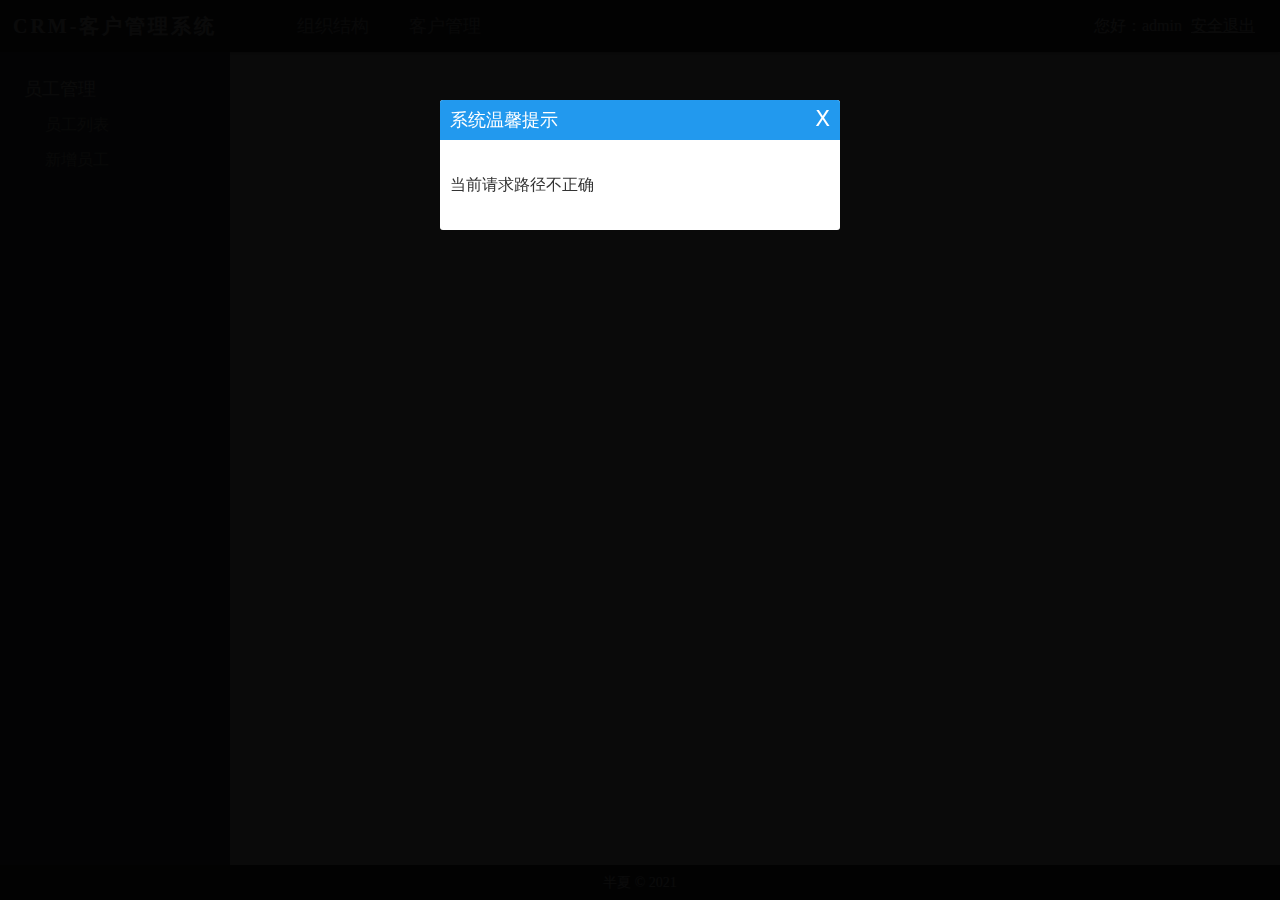
==== index.html @ f9d8ac41 "登录页、用户列表" ====
<!DOCTYPE html>
<html lang="en">
<head>
    <meta charset="UTF-8">
    <meta name="viewport" content="width=device-width, initial-scale=1.0">
    <title>CRM客户管理系统</title>
    <link rel="icon" href="./images/favicon-32x32-next.png">
    
    <link rel="stylesheet" href="./css/reset.css">
    <link rel="stylesheet" href="//at.alicdn.com/t/font_2317490_tlps4thoio.css">
    <link rel="stylesheet" href="./css/index.css">
</head>
<body>
    <!-- header -->
    <header class="headerBox">
        <h1 class="logo">CRM<span>-客户管理系统</span></h1>
        <!-- 导航 -->
        <nav class="navBox">
            <a href="javascript:;">组织结构</a>
            <a href="javascript:;">客户管理</a>
        </nav>
        <div class="baseBox">
            <span>您好：admin</span>
            <a href="javascript:;">安全退出</a>
        </div>
    </header>
    <!-- container -->
    <main class="container">
        <!-- sidebar -->
        <div class="menuBox">
            <div class="itemBox">
                <h3>
                    <i class="iconfont icon-yonghu"></i>
                    员工管理
                </h3>
                <nav class="item">
                    <a href="" target="_iframe">员工列表</a>
                    <a href="" target="_iframe">新增员工</a>
                </nav>
            </div>
        </div>
        <!-- iframe -->
        <iframe src="" class="iframeBox" frameborder="0" name="_iframe"></iframe>
    </main>
    <!-- footer -->
    <footer class="footerBox">
		<span>半夏 © 2021</span>
    </footer>

    <!-- js -->
    <script src="./dependences/jquery.min.js"></script>
    <script src="./dependences/axios.min.js"></script>
    <script src="./js/axios.defaults.js"></script>
    <script src="./utils/utils.js"></script>
    <!-- mockjs -->
    <script src="http://mockjs.com/dist/mock.js"></script>
    <script src="./mock/mock.js"></script>
    
	<script src="js/index.js"></script>
</body>
</html>
---- css/index.css ----
html,body{
    overflow: hidden;
    color: #fff;
    font-size: 14px;
    height: 100%;
}

/* footer */
.footerBox {
	height: 35px;
	line-height: 35px;
	background: #3a3d42;
	text-align: center;
}

/* header */
.headerBox{
    display: flex;
    justify-content: space-between;
    height: 52px;
    line-height: 52px;
    background: #3a3d42;
    box-shadow: 0px 2px 5px rgba(0, 0, 0, .3);
    overflow: hidden;
}

.headerBox .logo{
    width: 18%;
    text-align: center;
    font-size: 20px;
    /* 字符间距 */
    letter-spacing: 3px;
    cursor: pointer;
}

.headerBox .baseBox{
    width: 18%;
    font-size: 16px;
    text-align: right;
    padding-right: 20px;
    box-sizing: border-box;
}

.headerBox .baseBox a{
    margin: 0 5px;
    text-decoration: underline;
}

.headerBox .navBox{
    width: 56%;
    display: flex;
}

.headerBox .navBox a{
    margin-right: 10px;
    padding: 0 15px;
    box-sizing: border-box;
    color: #CCC;
    font-size: 18px;
    border-bottom: 4px solid transparent;
    transition: border-bottom-color .3s;
}

.headerBox .navBox a:hover,
.headerBox .navBox a.active {
	color: #FFF;
	border-bottom-color: #33AAFF;
}

/* container */
.container{
    display: flex;
    overflow: hidden;
}

.iframeBox{
    width: 82%;
    border: none;
}

.menuBox{
    padding: 20px;
    box-sizing: border-box;
    width: 18%;
    background: #50545E;
    /* 禁止选中 */
	user-select: none;
}

.menuBox .itemBox{
    margin-bottom: 10px;
}

.menuBox .itemBox h3{
    line-height: 35px;
    font-size: 18px;
    font-weight: normal;
    cursor: pointer;
}

.menuBox .itemBox h3 i{
    margin-right: 4px;
}

.menuBox .itemBox .item{
    padding-left: 25px;
}

.menuBox .itemBox .item a{
    display: flex;
    flex-direction: column;
    line-height: 35px;
    color: #ccc;
    font-size: 16px;
}
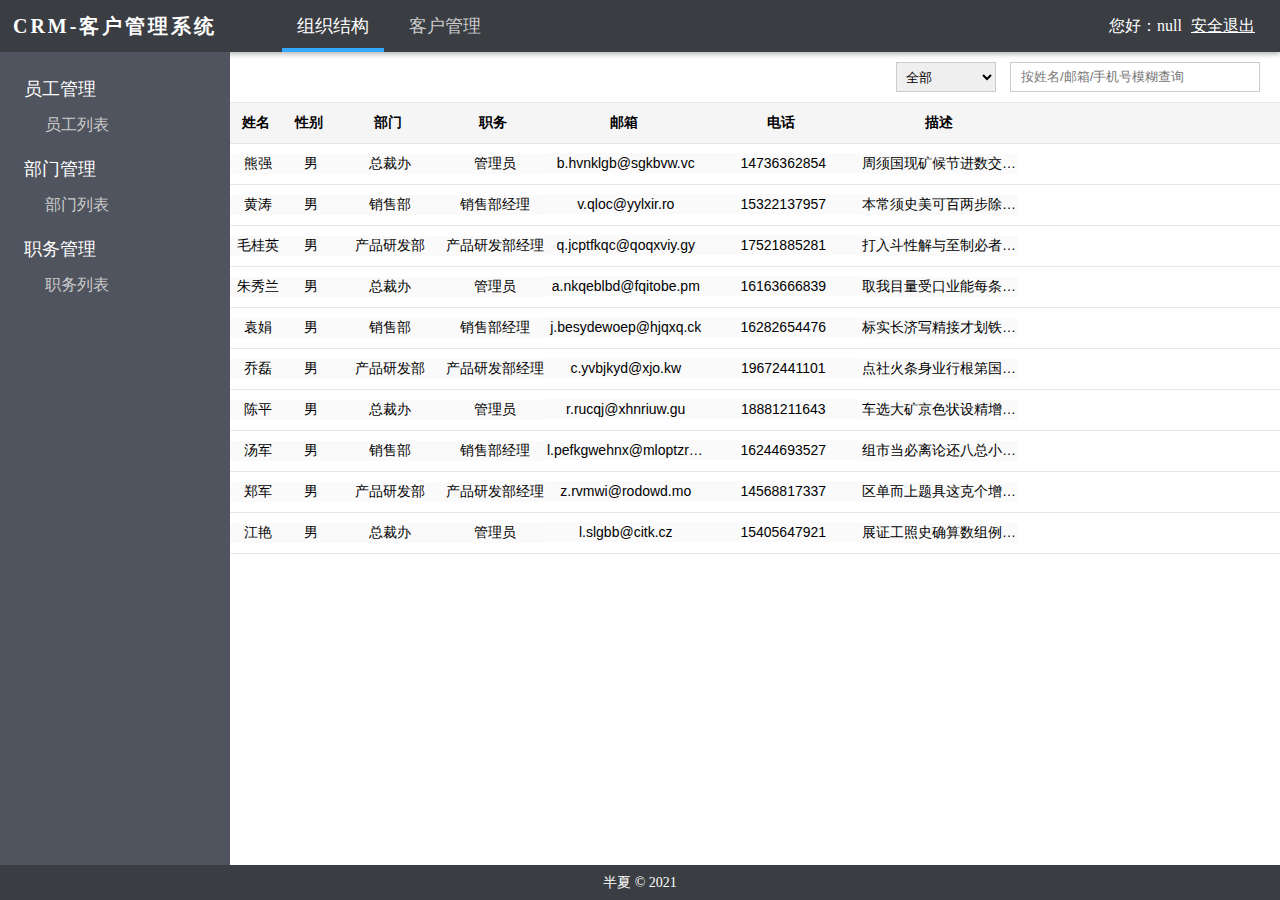
==== commit cdbeee2c: "mock-min.js" ====
--- a/index.html
+++ b/index.html
@@ -53,7 +53,7 @@
     <script src="./js/axios.defaults.js"></script>
     <script src="./utils/utils.js"></script>
     <!-- mockjs -->
-    <script src="http://mockjs.com/dist/mock.js"></script>
+    <script src="./dependences/mock-min.js"></script>
     <script src="./mock/mock.js"></script>
     
 	<script src="js/index.js"></script>
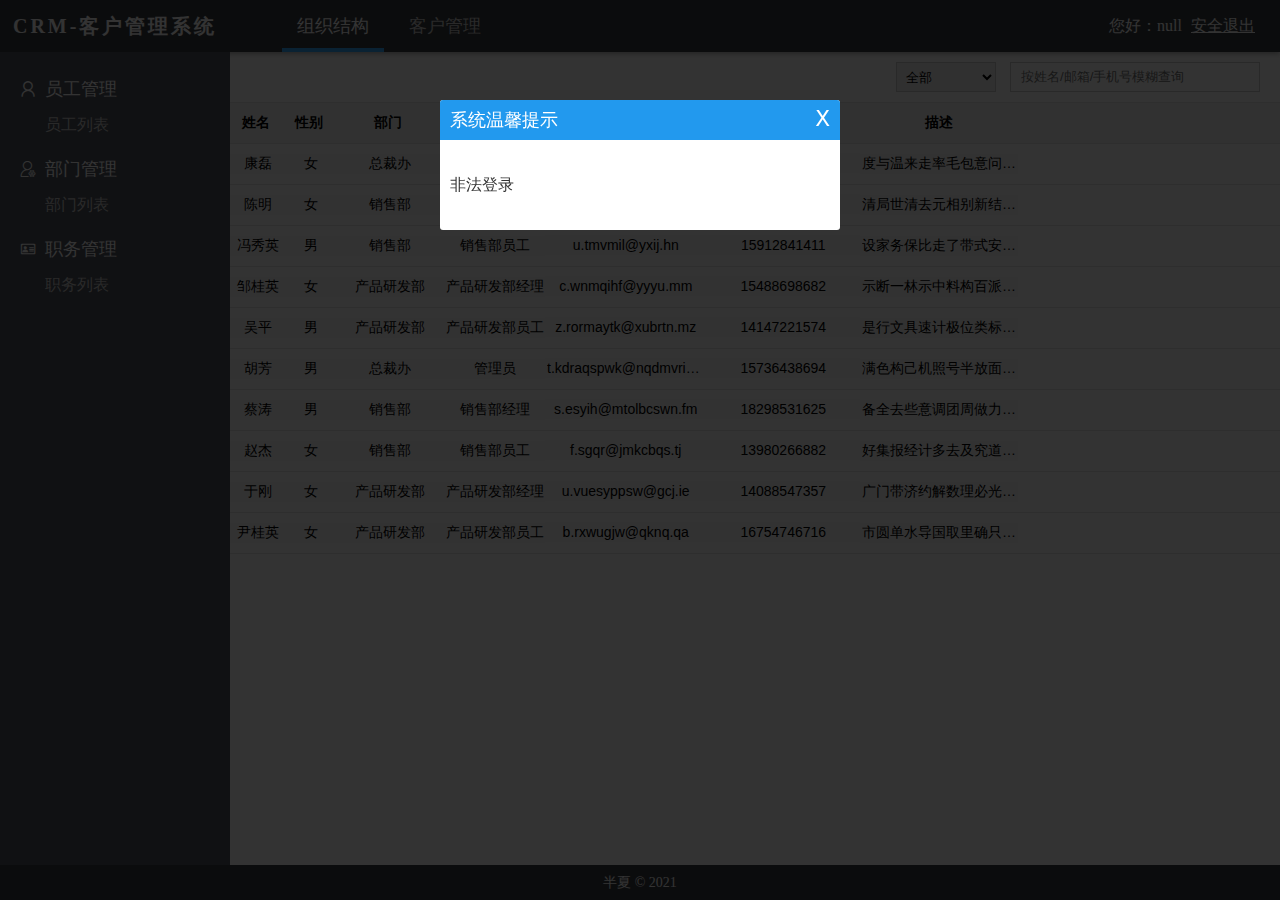
==== commit 5719ccee: "visit" ====
--- a/index.html
+++ b/index.html
@@ -7,7 +7,8 @@
     <link rel="icon" href="./images/favicon-32x32-next.png">
     
     <link rel="stylesheet" href="./css/reset.css">
-    <link rel="stylesheet" href="//at.alicdn.com/t/font_2317490_tlps4thoio.css">
+    <!-- <link rel="stylesheet" href="//at.alicdn.com/t/font_2317490_tlps4thoio.css"> -->
+    <link rel="stylesheet" href="./css/iconfont.css">
     <link rel="stylesheet" href="./css/index.css">
 </head>
 <body>
--- a/css/iconfont.css
+++ b/css/iconfont.css
@@ -0,0 +1,41 @@
+@font-face {font-family: "iconfont";
+  src: url('iconfont.eot?t=1611133487114'); /* IE9 */
+  src: url('iconfont.eot?t=1611133487114#iefix') format('embedded-opentype'), /* IE6-IE8 */
+  url('[data-uri]') format('woff2'),
+  url('iconfont.woff?t=1611133487114') format('woff'),
+  url('iconfont.ttf?t=1611133487114') format('truetype'), /* chrome, firefox, opera, Safari, Android, iOS 4.2+ */
+  url('iconfont.svg?t=1611133487114#iconfont') format('svg'); /* iOS 4.1- */
+}
+
+.iconfont {
+  font-family: "iconfont" !important;
+  font-size: 16px;
+  font-style: normal;
+  -webkit-font-smoothing: antialiased;
+  -moz-osx-font-smoothing: grayscale;
+}
+
+.icon-zhiwuguanli:before {
+  content: "\e615";
+}
+
+.icon-guanliyuan:before {
+  content: "\e600";
+}
+
+.icon-kehuguanli:before {
+  content: "\e6c5";
+}
+
+.icon-chakan:before {
+  content: "\e601";
+}
+
+.icon-yonghu:before {
+  content: "\e676";
+}
+
+.icon-mima:before {
+  content: "\e605";
+}
+
